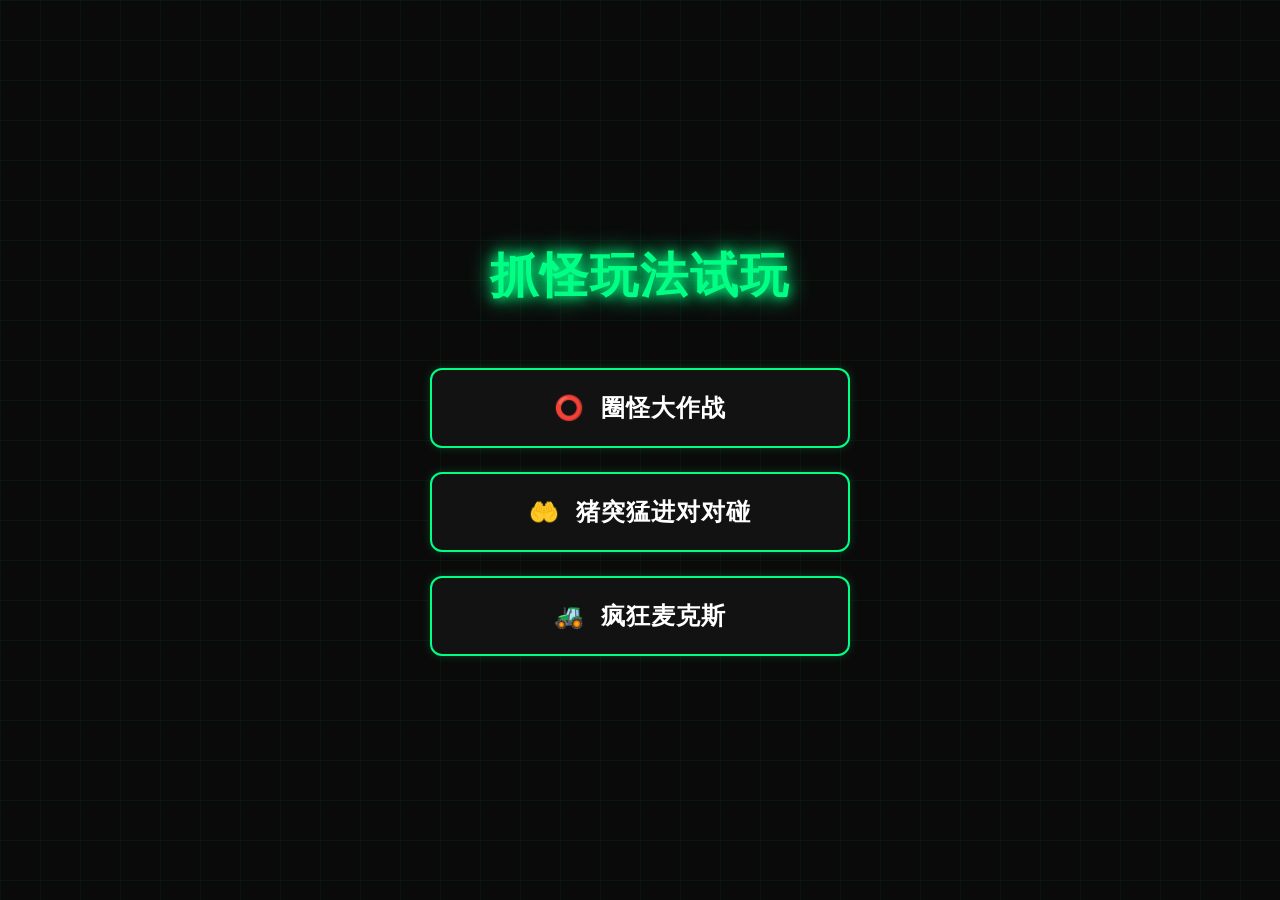
==== index.html @ 3ce5a8d2 "mini game test pages. upload mini game." ====
<!DOCTYPE html>
<html lang="zh-CN">
<head>
<meta charset="UTF-8">
<meta name="viewport" content="width=device-width, initial-scale=1.0">
<title>抓怪玩法试玩</title>
<style>
    * {
        margin: 0;
        padding: 0;
        box-sizing: border-box;
    }

    body {
        min-height: 100vh;
        background: #0a0a0a;
        display: flex;
        flex-direction: column;
        align-items: center;
        justify-content: center;
        font-family: "Segoe UI", monospace;
        color: #fff;
        position: relative;
        overflow: hidden;
    }

    /* 黑客风网格背景 */
    body::before {
        content: "";
        position: absolute;
        top: 0;
        left: 0;
        width: 100%;
        height: 100%;
        background-image: 
            linear-gradient(rgba(0,255,132,0.05) 1px, transparent 1px),
            linear-gradient(90deg, rgba(0,255,132,0.05) 1px, transparent 1px);
        background-size: 40px 40px;
        z-index: -1;
    }

    /* 主标题 */
    .title {
        font-size: 48px;
        font-weight: bold;
        color: #00ff84;
        text-shadow: 0 0 12px #00ff84, 0 0 24px #00ff84;
        margin-bottom: 60px;
        letter-spacing: 2px;
        text-align: center;
    }

    /* 按钮容器 */
    .button-group {
        display: flex;
        flex-direction: column;
        gap: 24px;
        width: 100%;
        max-width: 460px;
        padding: 0 20px;
    }

    /* 黑客风格按钮 */
    .game-btn {
        background: #121212;
        border: 2px solid #00ff84;
        color: #fff;
        font-size: 24px;
        font-weight: bold;
        padding: 22px 20px;
        border-radius: 12px;
        cursor: pointer;
        text-align: center;
        transition: all 0.25s ease;
        box-shadow: 0 0 10px rgba(0,255,132,0.2);
        letter-spacing: 1px;
        text-decoration: none;
    }

    .game-btn:hover {
        background: #00ff84;
        color: #000;
        transform: translateY(-4px);
        box-shadow: 0 0 20px #00ff84, 0 0 40px #00ff84;
    }

    .game-btn:active {
        transform: translateY(0);
    }
</style>
</head>

<body>
    <h1 class="title">抓怪玩法试玩</h1>

    <div class="button-group">
        <a class="game-btn" href="circle-monster.html">⭕️ 圈怪大作战</a>
        <a class="game-btn" href="patapon.html">🤲 猪突猛进对对碰</a>
        <a class="game-btn" href="lets-goblin.html">🚜 疯狂麦克斯</a>
    </div>
</body>
</html>
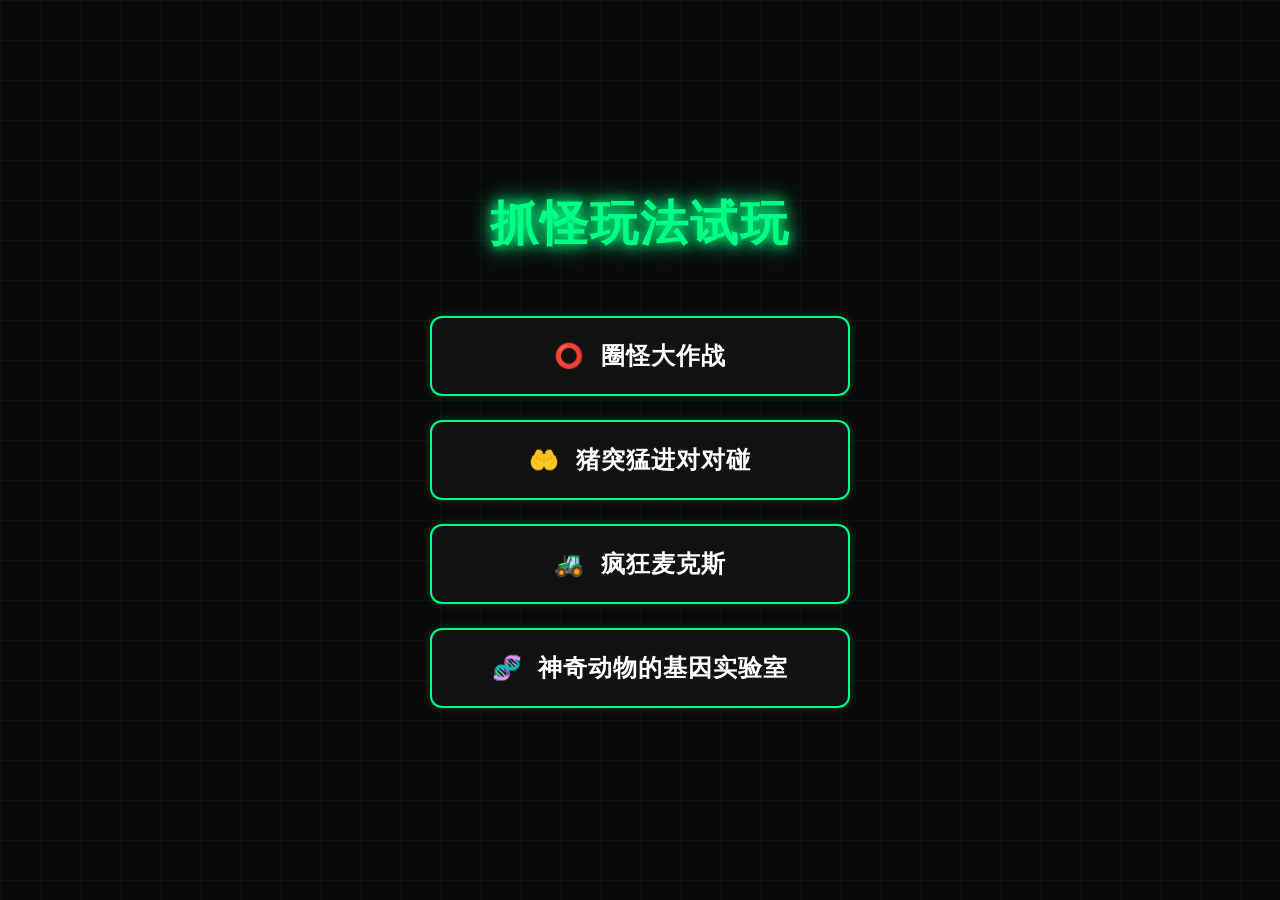
==== commit d9898776: "up pokey new game." ====
--- a/index.html
+++ b/index.html
@@ -97,6 +97,7 @@
         <a class="game-btn" href="circle-monster.html">⭕️ 圈怪大作战</a>
         <a class="game-btn" href="patapon.html">🤲 猪突猛进对对碰</a>
         <a class="game-btn" href="lets-goblin.html">🚜 疯狂麦克斯</a>
+        <a class="game-btn" href="pokey.html">🧬 神奇动物的基因实验室</a>
     </div>
 </body>
 </html>
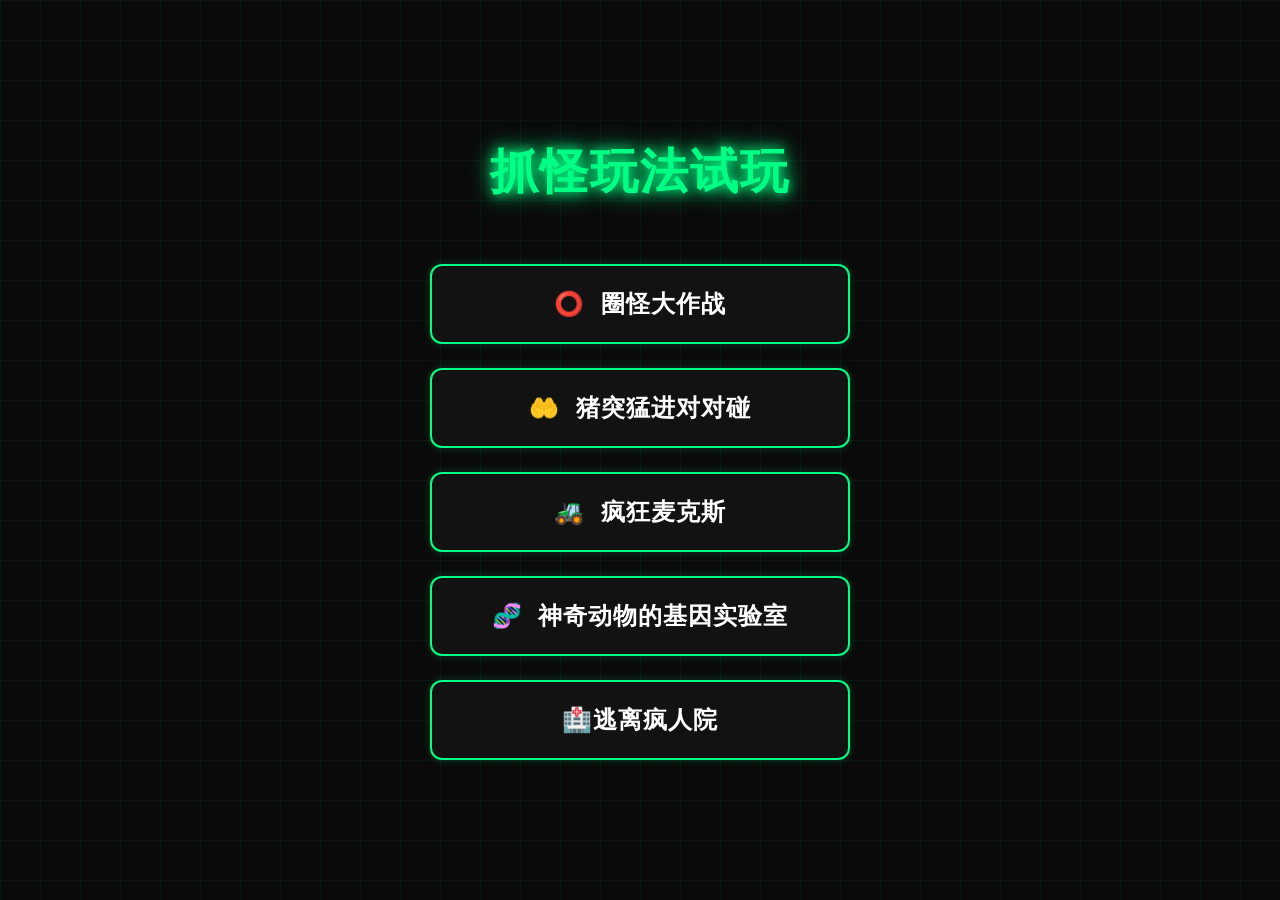
==== commit da640023: "up new game. Escape from the Asylum." ====
--- a/index.html
+++ b/index.html
@@ -98,6 +98,7 @@
         <a class="game-btn" href="patapon.html">🤲 猪突猛进对对碰</a>
         <a class="game-btn" href="lets-goblin.html">🚜 疯狂麦克斯</a>
         <a class="game-btn" href="pokey.html">🧬 神奇动物的基因实验室</a>
+        <a class="game-btn" href="EAsylum/index.html">🏥逃离疯人院</a>
     </div>
 </body>
 </html>
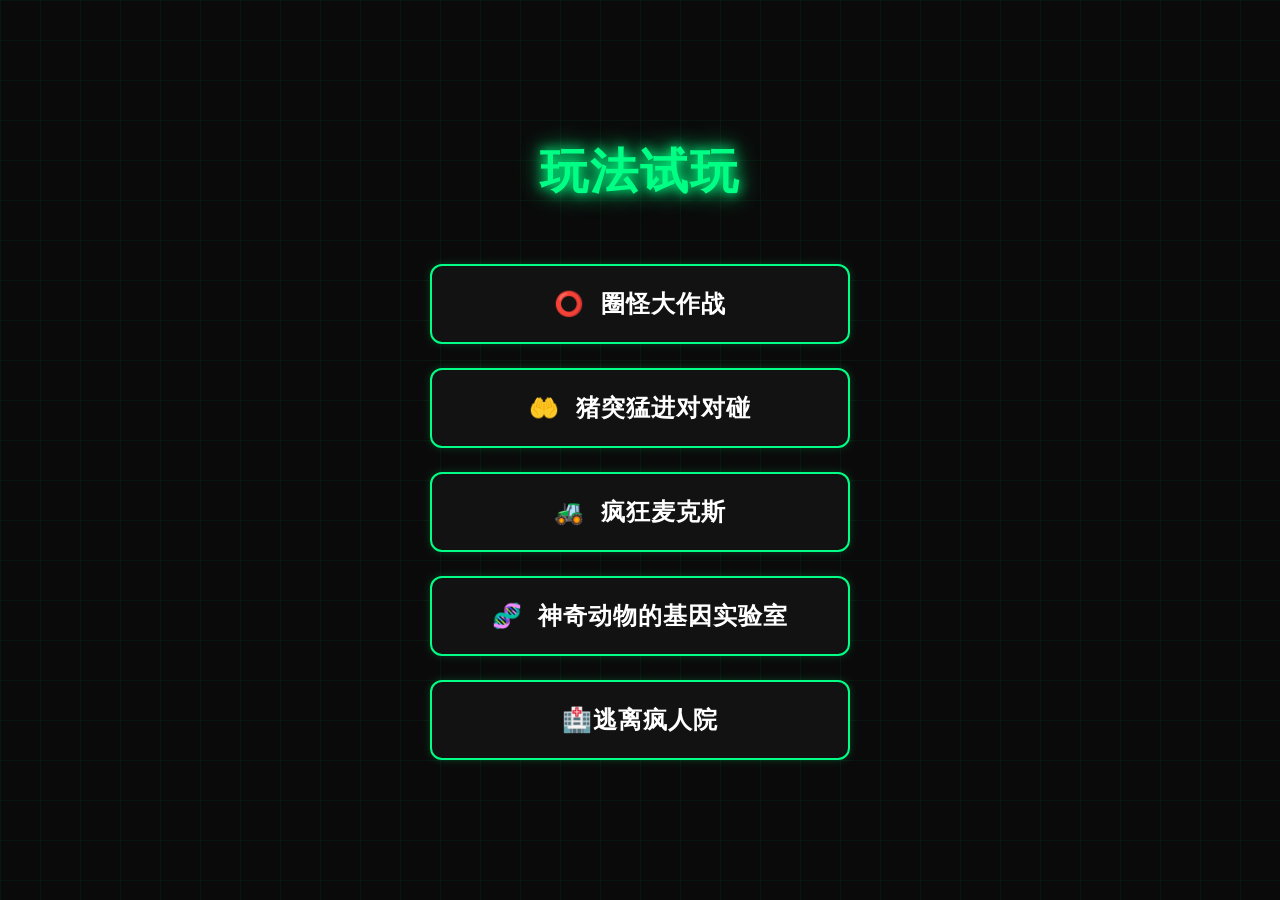
==== commit 43af1b02: "Update index.html" ====
--- a/index.html
+++ b/index.html
@@ -91,7 +91,7 @@
 </head>
 
 <body>
-    <h1 class="title">抓怪玩法试玩</h1>
+    <h1 class="title">玩法试玩</h1>
 
     <div class="button-group">
         <a class="game-btn" href="circle-monster.html">⭕️ 圈怪大作战</a>
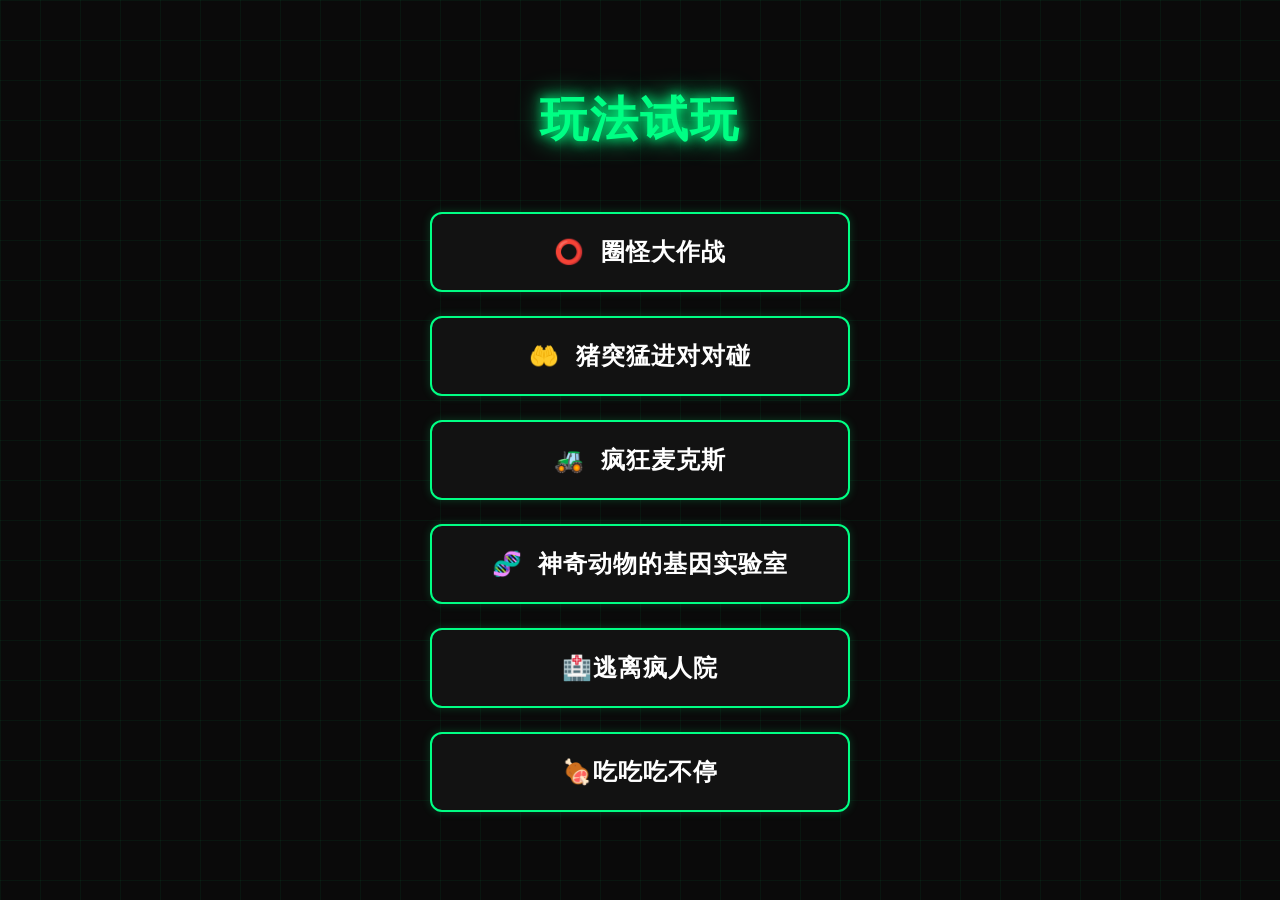
==== commit d54c5faa: "add new game" ====
--- a/index.html
+++ b/index.html
@@ -99,6 +99,7 @@
         <a class="game-btn" href="lets-goblin.html">🚜 疯狂麦克斯</a>
         <a class="game-btn" href="pokey.html">🧬 神奇动物的基因实验室</a>
         <a class="game-btn" href="EAsylum/index.html">🏥逃离疯人院</a>
+        <a class="game-btn" href="cb/index.html">🍖吃吃吃不停</a>
     </div>
 </body>
 </html>
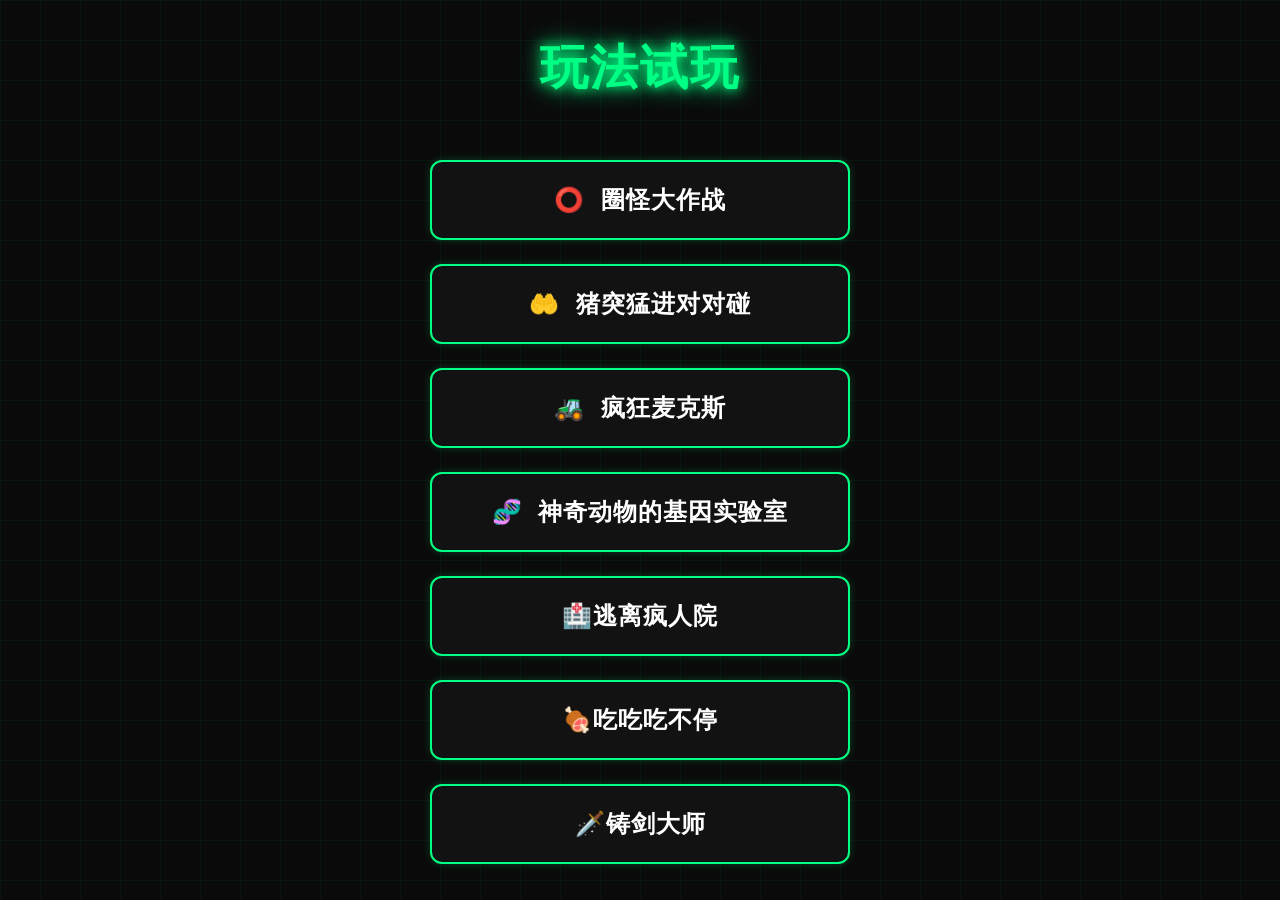
==== commit e4769188: "Update index.html" ====
--- a/index.html
+++ b/index.html
@@ -100,6 +100,7 @@
         <a class="game-btn" href="pokey.html">🧬 神奇动物的基因实验室</a>
         <a class="game-btn" href="EAsylum/index.html">🏥逃离疯人院</a>
         <a class="game-btn" href="cb/index.html">🍖吃吃吃不停</a>
+        <a class="game-btn" href="cb/index.html">🗡️铸剑大师</a>
     </div>
 </body>
 </html>
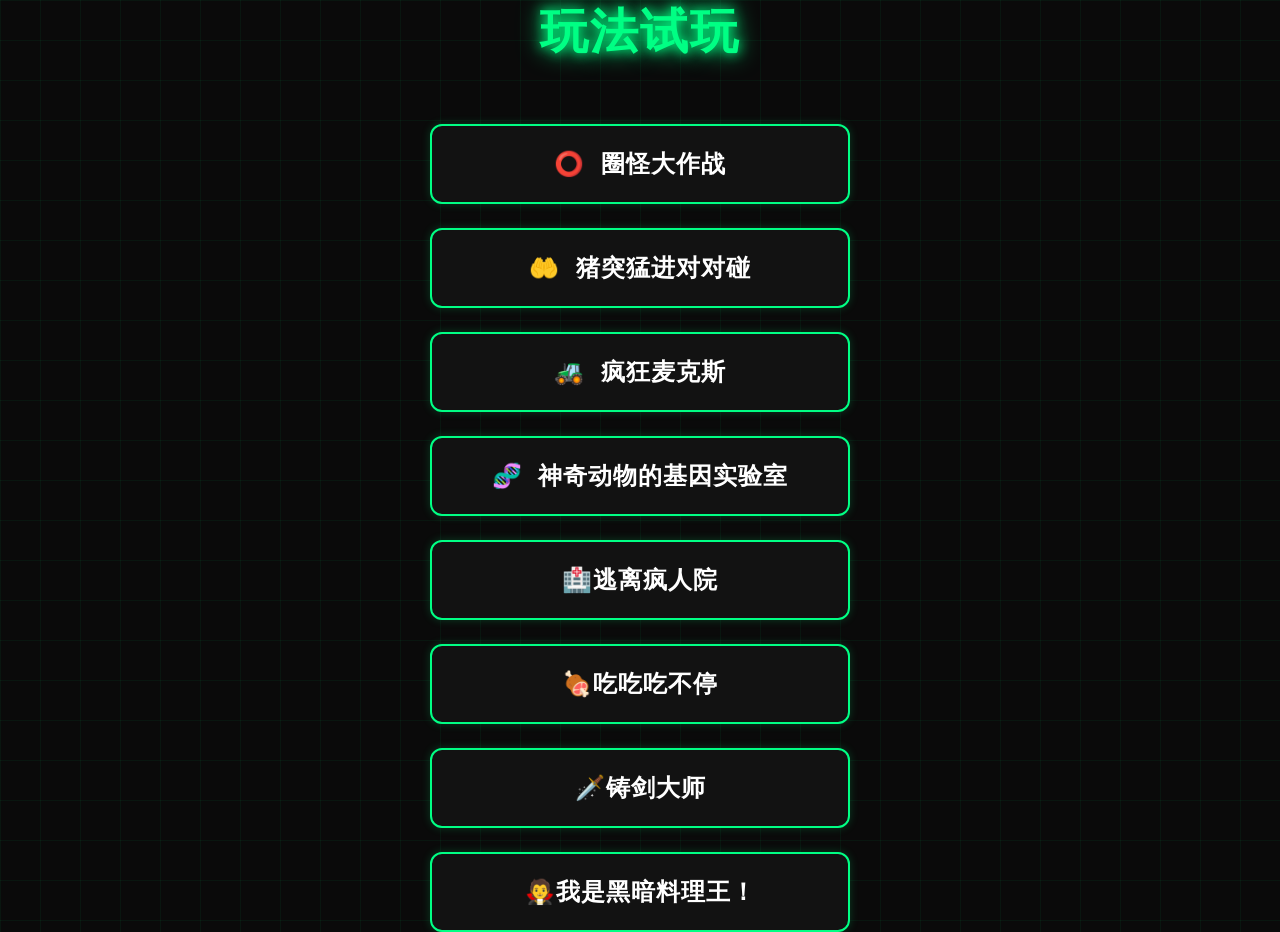
==== commit 47dea5b8: "add new game" ====
--- a/index.html
+++ b/index.html
@@ -3,7 +3,7 @@
 <head>
 <meta charset="UTF-8">
 <meta name="viewport" content="width=device-width, initial-scale=1.0">
-<title>抓怪玩法试玩</title>
+<title>Game Demo</title>
 <style>
     * {
         margin: 0;
@@ -100,7 +100,8 @@
         <a class="game-btn" href="pokey.html">🧬 神奇动物的基因实验室</a>
         <a class="game-btn" href="EAsylum/index.html">🏥逃离疯人院</a>
         <a class="game-btn" href="cb/index.html">🍖吃吃吃不停</a>
-        <a class="game-btn" href="cb/index.html">🗡️铸剑大师</a>
+        <a class="game-btn" href="sword/index.html">🗡️铸剑大师</a>
+        <a class="game-btn" href="dark/index.html">🧛我是黑暗料理王！</a>
     </div>
 </body>
 </html>
